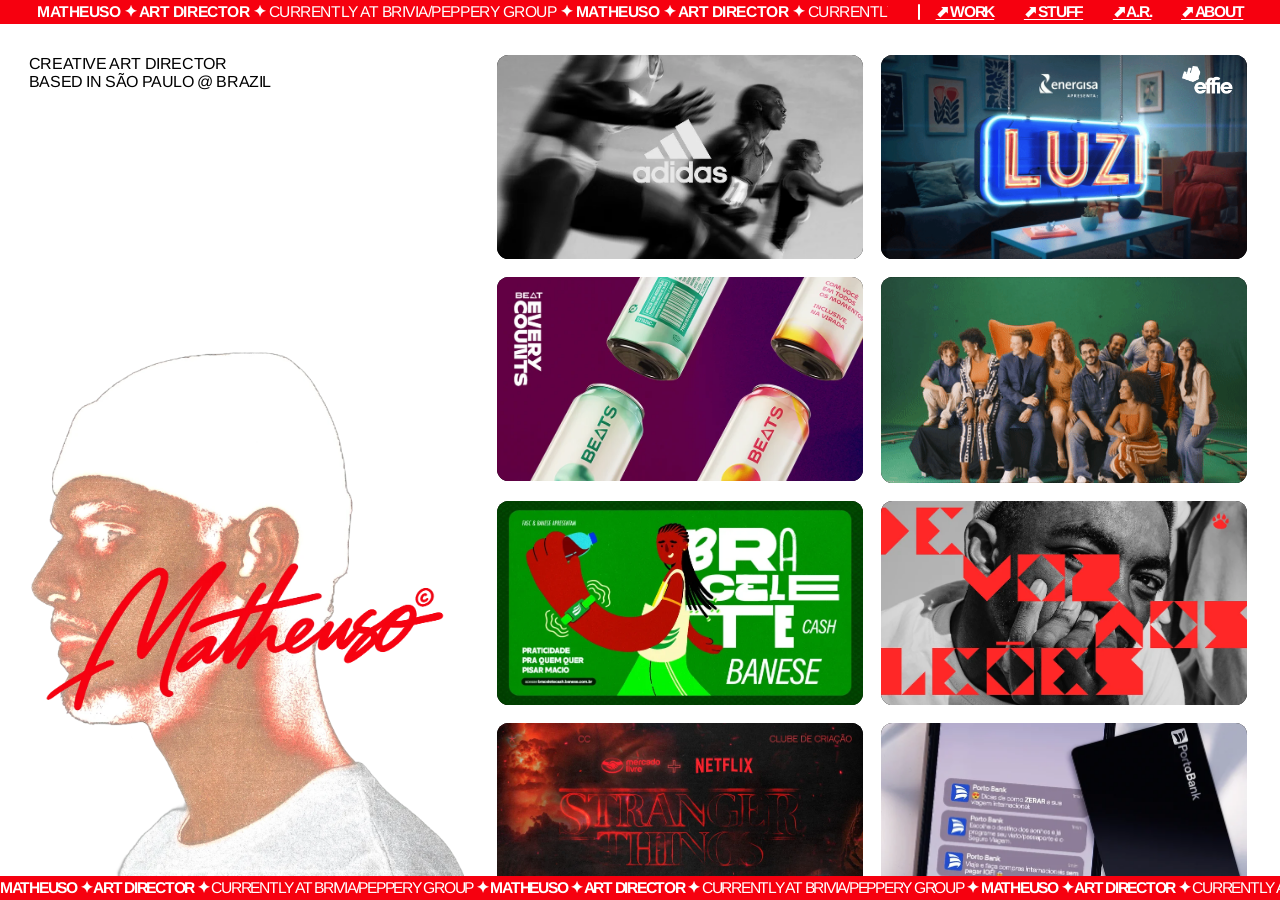
==== index.html @ f04de9fd "Primeira versão do site matheuso.com Co-Authored-By: Claude Sonnet 5.5 <noreply@anthropic.com> Claud" ====
<!doctype html>
<html lang="pt-BR">
<head>
<meta charset="utf-8">
<meta name="viewport" content="width=device-width,initial-scale=1,viewport-fit=cover">
<title>Matheuso ✦ Sr. Art Director</title>
<meta name="description" content="Publicitário e diretor de arte com olhar atento à cultura pop, internet e comportamento. Criação de conceitos, campanhas e experiências.">
<meta property="og:title" content="Matheuso ✦ Sr. Art Director">
<meta property="og:description" content="Publicitário e diretor de arte com olhar atento à cultura pop, internet e comportamento. Criação de conceitos, campanhas e experiências.">
<link rel="icon" type="image/png" href="assets/favicon.png">
<link rel="stylesheet" href="assets/fonts/fonts.css">
<link rel="stylesheet" href="site.css">
</head>
<body>
<div id="app"></div>
<noscript>Matheuso ✦ Sr. Art Director — ative o JavaScript para ver o portfólio.</noscript>
<script src="data.js"></script>
<script src="app.js"></script>
</body>
</html>
---- assets/fonts/fonts.css ----
@font-face{font-family:Arimo;font-style:normal;font-weight:400 700;font-display:swap;src:url(Arimo.woff2) format("woff2")}
---- site.css ----
/* ============================================================================
   Matheuso ✦ Art Director — layout fluido escrito à mão.
   Sem breakpoints do Figma: tamanhos interpolam com clamp()/vw entre o visual
   do mobile (≈375px) e o do desktop (≈1920px); as quebras de linha/colunas
   acontecem pelo conteúdo (flex-wrap / grid auto-fill / container queries).
   ========================================================================== */
:root{
  --red:#F6000F; --ink:#000; --paper:#fff;
  /* escala tipográfica única, como num site comum: barras vermelhas 13→16px; texto corrido (ficha técnica, about, home) 15→16px */
  --fs-bar:clamp(13px,11.8px + .3vw,16px);
  --bar-pad:calc(var(--fs-bar)*.2);
  --fs-txt:clamp(15px,14.4px + .15vw,16px);
  /* espaçamentos fluidos: 15px @375 → 25px @800 → 52px @1920 */
  --pad:clamp(15px,6px + 2.4vw,56px);
  --gap:clamp(11px,7.5px + 1.07vw,32px);
  --r:clamp(8px,.9vw,16px);   /* raio único de todas as imagens (home, projetos, stuff) */
  --cellmin:200px;
}
*{box-sizing:border-box}
html{-webkit-text-size-adjust:100%;text-size-adjust:100%;background:var(--paper)}
body{margin:0;background:var(--paper);color:var(--ink);font-family:Arimo,"Liberation Sans",Arial,sans-serif;font-size:var(--fs-txt);line-height:1.15;-webkit-font-smoothing:antialiased;overflow-x:clip}
a{color:inherit;text-decoration:none}
img,video,iframe{display:block;border:0}
:focus-visible{outline:2px solid currentColor;outline-offset:2px}
body.pg-home{overflow:hidden}

#app{min-height:100vh;min-height:100dvh;display:flex;flex-direction:column}
#view{flex:1 0 auto;display:flex;flex-direction:column;view-transition-name:view}
.top{view-transition-name:top}.foot{view-transition-name:foot}
#view.out{opacity:0;transition:opacity .14s ease}
#view.in{animation:pgin .5s cubic-bezier(.2,.7,.2,1)}
@keyframes pgin{from{opacity:0;transform:translateY(14px) scale(.992)}to{opacity:1;transform:none}}

/* troca de página: barras vermelhas ficam paradas (o letreiro não reinicia); só o conteúdo anima.
   A imagem do card "vira" a primeira imagem do projeto (e volta ao fechar). */
::view-transition-old(root),::view-transition-new(root){animation:none}
::view-transition-old(top),::view-transition-old(foot){display:none}
::view-transition-new(top),::view-transition-new(foot),::view-transition-group(top),::view-transition-group(foot){animation:none}
::view-transition-old(view){animation:.18s ease both vt-out}
::view-transition-new(view){animation:.5s cubic-bezier(.2,.7,.2,1) both vt-in}
::view-transition-group(proj){animation-duration:.55s;animation-timing-function:cubic-bezier(.2,.7,.2,1);z-index:5}
::view-transition-old(proj),::view-transition-new(proj){height:100%;width:100%;object-fit:cover}
@keyframes vt-out{to{opacity:0}}
@keyframes vt-in{from{opacity:0;transform:translateY(16px) scale(.992)}}

/* entrada suave dos elementos ao aparecer na tela (escalonada) */
.rv-on .rv{opacity:0;transform:translateY(22px) scale(.985);transition:opacity .6s cubic-bezier(.2,.7,.2,1) var(--d,0s),transform .75s cubic-bezier(.2,.7,.2,1) var(--d,0s)}
.rv-on .rv.in{opacity:1;transform:none}
.rv-on .rv.done{transition:transform .25s cubic-bezier(.2,.7,.2,1)}

/* ---------------------------------------------------------------- barras */
.top{background:var(--red);color:#fff;font-size:var(--fs-bar);container-type:inline-size;flex:none}
.top-in{display:flex;align-items:center;gap:calc(var(--fs-bar)*1.9);padding:var(--bar-pad) var(--pad);min-height:calc(var(--fs-bar)*1.55)}
.mq{flex:1 1 0;min-width:0;overflow:hidden;white-space:nowrap;text-transform:uppercase;line-height:1.15}
.mq .lp-g{letter-spacing:-.03em}
.nav{flex:none;display:flex;align-items:center;gap:calc(var(--fs-bar)*1.9);font-weight:700;text-transform:uppercase;letter-spacing:-.08em;line-height:1.15}
.nav::before{content:"";width:.1em;min-width:2px;height:1em;background:currentColor;border-radius:2px;margin-right:calc(var(--fs-bar)*-.9)}
.nav a{text-decoration:underline;text-underline-offset:.12em}
.nav a:hover{opacity:.72}
@container (max-width:640px){
  .mq,.nav::before{display:none}
  .top-in{gap:0}
  .nav{flex:1;justify-content:space-between;gap:calc(var(--fs-bar)*.6)}
}
.foot{background:var(--red);color:#fff;font-size:var(--fs-bar);overflow:hidden;flex:none;padding:var(--bar-pad) 0}
.lp{display:flex;width:max-content;animation:mq var(--dur,14s) linear infinite;will-change:transform}
.lp-g{display:flex;flex:none;white-space:nowrap;text-transform:uppercase;line-height:1.15}
.foot .lp-g{letter-spacing:-.08em}
.lp-g>span{display:block;white-space:pre}
@keyframes mq{to{transform:translateX(-50%)}}
/* tudo que está nas barras vermelhas em CAIXA ALTA, inclusive o trecho em negrito "matheuso ✦ art director" */
.top,.top *,.foot,.foot *{text-transform:uppercase!important}

/* ---------------------------------------------------------------- páginas de projeto / a.r. */
.page{flex:1 0 auto;display:flex;flex-direction:column}
.gal{display:flex;flex-direction:column;gap:var(--gap);padding:calc(var(--gap)*1.25) var(--pad) calc(var(--gap)*1.1)}
.row{display:flex;flex-wrap:wrap;gap:var(--gap)}
.cell{position:relative;flex:calc(var(--a)*1000) 1 0;min-width:var(--cellmin);aspect-ratio:var(--a);border-radius:var(--r);overflow:hidden;background:rgba(0,0,0,.06)}
.cell>img,.cell>video,.cell>iframe{position:absolute;inset:0;width:100%;height:100%;object-fit:cover}
.cell>iframe{background:#000}
.cell.v{background:#000}
.cell.crop>img{inset:auto;max-width:none;object-fit:fill}
.col{display:flex;flex-direction:column;gap:var(--gap);flex:calc(var(--a)*1000) 1 0;min-width:var(--cellmin)}
.col>.cell{flex:none;width:100%;min-width:0}
.ar .cell{--cellmin:min(220px,100%)}

.cred{padding:8px var(--pad) 40px}
.cred-g{display:grid;grid-template-columns:repeat(auto-fit,minmax(min(100%,260px),1fr));gap:calc(var(--gap)*.95) 24px}
.sec{border-top:1px solid #000;padding-top:12px;display:flex;flex-direction:column;gap:12px;min-width:0}
.sec-l,.t.b{font-weight:700;line-height:1}
.sec-l{text-transform:uppercase}
.sec.caps,.sec.caps *{text-transform:uppercase!important}
.cred a{text-decoration:underline;text-underline-offset:.14em}
.cred a:hover{opacity:.7}
.emo{display:none;font-size:.85em;margin-right:.4em;font-weight:400;font-family:"Apple Color Emoji","Segoe UI Emoji","Noto Color Emoji",sans-serif}
.emoji-ok .emo{display:inline}
.sec:not(.caps) .t,.sec:not(.caps) .t *{text-transform:none!important}
.sec-l{font-size:var(--fs-txt)}
.t{font-size:var(--fs-txt);line-height:1.15;overflow-wrap:break-word;margin:0}
.t.j{text-align:justify}
.t.o{letter-spacing:-.005em}

/* ---------------------------------------------------------------- stuff */
.stuff{--spad:clamp(15px,-35px + 7.6vw,110px);flex:1 0 auto}
.st-intro{display:flex;flex-direction:column;align-items:center;gap:clamp(15px,10px + 1.9vw,53px);padding:clamp(26px,5.6vw,108px) var(--spad) clamp(19px,2vw + 12px,66px);overflow:hidden}
.st-title{margin:0;font-weight:400;text-transform:uppercase;text-align:center;letter-spacing:-.05em;line-height:1;font-size:clamp(30px,14px + 4.3vw,56px)}
.art{margin:0;font-family:Arimo,"Segoe UI Symbol","Apple Symbols","Noto Sans Symbols 2","DejaVu Sans",sans-serif;font-weight:400;white-space:pre;text-transform:uppercase;line-height:.99;text-align:left;max-width:100%;overflow:hidden}
.st-intro .art{font-size:min(26.76px,calc((100vw - 2*var(--spad)) / 33.9))}
.st-gal{display:grid;grid-template-columns:repeat(auto-fill,minmax(clamp(128px,26vw,480px),1fr));gap:clamp(10px,7px + 1.1vw,28px) clamp(10px,5px + .8vw,20px);padding:clamp(8px,1vw,12px) var(--spad) clamp(31px,20px + 2.5vw,62px);align-items:start}
.st-gal img{width:100%;aspect-ratio:var(--a);object-fit:cover;background:rgba(0,0,0,.05);border-radius:var(--r)}
.st-gal .crop{position:relative;aspect-ratio:var(--a);overflow:hidden;border-radius:var(--r)}
.st-gal .crop img{position:absolute;max-width:none;aspect-ratio:auto;object-fit:fill;border-radius:0}
.st-outro{display:flex;justify-content:center;padding:0 var(--spad) clamp(31px,20px + 1.5vw,49px);overflow:hidden}
.st-outro .art{font-size:10px}

/* ---------------------------------------------------------------- about */
.about{flex:1 0 auto;container:about / inline-size;overflow-x:clip;padding:clamp(16px,1vw + 8px,17px) var(--pad) 0}
.collage{display:flex;flex-direction:column;gap:var(--gap);padding-bottom:calc(var(--gap)*1.8)}
.col-l,.col-r{display:contents}
.portrait{position:relative;order:1;margin:0;aspect-ratio:var(--a);container-type:inline-size;width:100%;max-width:828px;margin-inline:auto}
.pfig{position:absolute;inset:0;transform:scale(var(--pz,1));transform-origin:50% 100%}
.pfig>img{position:absolute;inset:0;width:100%;height:100%;object-fit:cover}
.orn{position:absolute;margin:0;white-space:pre;text-transform:uppercase;font-weight:400;pointer-events:none;font-family:Arimo,"Segoe UI Symbol","Apple Symbols","Noto Sans Symbols 2","DejaVu Sans",sans-serif}
.ab-t{position:relative;z-index:1;font-size:var(--fs-txt);line-height:1.147;margin:0;overflow-wrap:break-word}
.ab-t.bio{order:2}.ab-t.exp{order:3}.ab-t.form{order:4}.ab-t.awd{order:5}
/* iPod sobreposto à base do retrato: 356×198 é o tamanho natural do player; --ps (JS) escala conforme a largura do retrato */
.player{position:absolute;left:63%;top:3%;z-index:3;width:calc(356px*var(--ps,.6));height:calc(198px*var(--ps,.6));transform:translateX(-50%)}
.player iframe{position:absolute;left:0;top:0;width:356px;height:198px;border:0;background:transparent;transform:scale(var(--ps,.6));transform-origin:0 0}
.li{order:6;position:relative;z-index:1;width:clamp(28px,27px + .1vw,30px);height:auto}
.li img{width:100%;height:auto}
@container about (min-width:1000px){
  .collage{flex:1 0 auto;padding-bottom:0;display:grid;grid-template-columns:minmax(240px,440px) minmax(280px,828px) minmax(260px,438px);justify-content:center;align-items:start;gap:clamp(16px,1.5vw,28px)}
  .col-l,.col-r{display:flex;flex-direction:column;gap:clamp(20px,1.65vw,32px)}
  .col-l{container-type:inline-size}
  .col-l .ab-t,.col-r .ab-t,.col-r .li{order:0}
  .portrait{order:0;margin:0;justify-self:center;align-self:end;width:min(100%,max(280px,calc((100dvh - var(--fs-bar)*3.3 - 40px) * var(--a))))}
  .col-l .awd{order:1}.col-l .form{order:2}
}

/* ---------------------------------------------------------------- home: tela fixa, só a coluna de projetos rola */
.home{height:100vh;height:100dvh;overflow:hidden}
.home .page{flex:1 1 0;min-height:0;display:grid;grid-template-columns:minmax(200px,min(34vw,640px)) minmax(0,1fr);gap:clamp(18px,2.6vw,94px);padding:clamp(12px,2.4vw,40px) clamp(12px,2.4vw,40px) 0 clamp(12px,2.25vw,40px);overflow:hidden}
.face{display:flex;flex-direction:column;justify-content:space-between;gap:clamp(10px,1.4vw,21px);min-height:0;min-width:0}
.meta{font-size:var(--fs-txt);line-height:1.15;text-transform:uppercase;letter-spacing:-.025em;margin:0}
.portrait-h{flex:1 1 0;min-height:0;display:flex;align-items:flex-end}
.portrait-h img{height:100%;width:auto;max-width:100%;object-fit:contain;object-position:left bottom;animation:fadein .9s ease both}
@keyframes fadein{from{opacity:0}to{opacity:1}}
.pane{min-height:0;min-width:0;overflow-y:auto;overscroll-behavior:contain;display:grid;grid-template-columns:repeat(auto-fill,minmax(clamp(240px,22vw,520px),1fr));gap:clamp(10px,1.4vw,21px);grid-auto-rows:max-content;align-content:start;padding:0 2px clamp(12px,2.4vw,40px) 0}
.pane::-webkit-scrollbar{width:6px}
.pane::-webkit-scrollbar-track{background:rgba(0,0,0,.045);border-radius:6px}
.pane::-webkit-scrollbar-thumb{background:#fff;border-radius:6px;box-shadow:inset 0 0 0 1px rgba(0,0,0,.1)}
@supports not selector(::-webkit-scrollbar){.pane{scrollbar-width:thin;scrollbar-color:#fff rgba(0,0,0,.06)}}
.card{position:relative;display:block;aspect-ratio:var(--a);border-radius:var(--r);overflow:hidden;background:#000}
.card>img{position:absolute;inset:0;width:100%;height:100%;object-fit:cover;transition:transform .6s cubic-bezier(.2,.7,.2,1)}
@media (hover:hover){.card:hover>img{transform:scale(1.035)}}
.rv-on .card.rv.done:active{transform:scale(.985)}
.badge{position:absolute;overflow:hidden;pointer-events:none}
.badge img{position:absolute;max-width:none}
@media (max-aspect-ratio:1/1){
  .home .page{grid-template-columns:minmax(0,1fr);grid-template-rows:auto minmax(0,1fr)}
  .face{flex-direction:row;justify-content:flex-start;align-items:stretch;gap:clamp(12px,4vw,32px);height:clamp(150px,30dvh,420px)}
  .face .portrait-h{flex:none;height:100%}
}

/* about/Formação: a linha do curso fica inteira numa linha só (encolhe no máximo ~1px se a coluna for estreita);
   em colunas muito estreitas (celular) volta a quebrar normalmente */
@container (min-width:390px){
  .nw{white-space:nowrap;font-size:max(15px,min(1em,3.85cqw))}
}
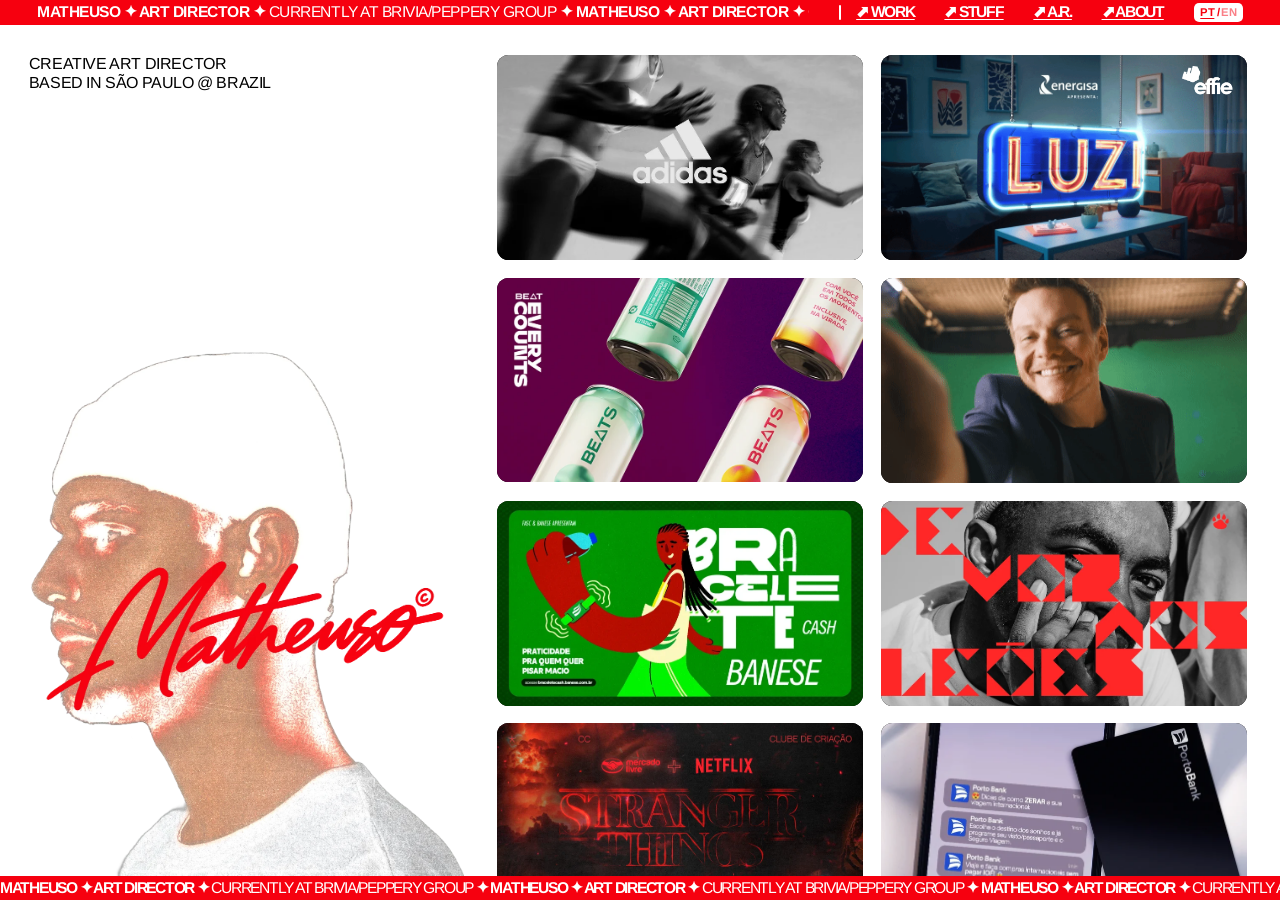
==== commit 18b9c865: "Carrega i18n.js no index.html Co-Authored-By: Claude Sonnet 5.5 <noreply@anthropic.com>" ====
--- a/index.html
+++ b/index.html
@@ -15,6 +15,7 @@
 <div id="app"></div>
 <noscript>Matheuso ✦ Sr. Art Director — ative o JavaScript para ver o portfólio.</noscript>
 <script src="data.js"></script>
+<script src="i18n.js"></script>
 <script src="app.js"></script>
 </body>
 </html>
--- a/site.css
+++ b/site.css
@@ -167,3 +167,16 @@
 @container (min-width:390px){
   .nw{white-space:nowrap;font-size:max(15px,min(1em,3.85cqw))}
 }
+
+/* abertura explicativa dos projetos + legendas entre as peças */
+.intro{padding:calc(var(--gap)*1.6) var(--pad) 0;text-align:center}
+.intro-h{margin:0 auto;max-width:min(100%,1500px);text-wrap:balance;font-weight:400;text-transform:uppercase;letter-spacing:-.05em;line-height:1;font-size:clamp(24px,10px + 3vw,46px)}
+.intro-p{margin:calc(var(--gap)*.9) auto 0;max-width:min(100%,150ch);text-wrap:balance;font-size:var(--fs-txt);line-height:1.25}
+.cap{margin:calc(var(--gap)*.6) auto 0;max-width:56ch;text-align:center;font-size:var(--fs-txt);line-height:1.25}
+
+/* seletor de idioma PT / EN (dentro do menu do topo): menor que os links, texto vermelho em caixa branca */
+.nav .lang{display:inline-flex;align-items:center;gap:.2em;white-space:nowrap;font-size:.72em;line-height:1;padding:.32em .6em;background:#fff;color:var(--red);border-radius:.45em;letter-spacing:-.04em}
+.nav .lang button{all:unset;cursor:pointer;font:inherit;letter-spacing:inherit;text-transform:inherit;opacity:.5;text-decoration:none}
+.nav .lang button:hover{opacity:1}
+.nav .lang button[aria-pressed="true"]{opacity:1;cursor:default;text-decoration:underline;text-underline-offset:.15em}
+.nav .lang button:focus-visible{outline:2px solid var(--red);outline-offset:2px;border-radius:2px}
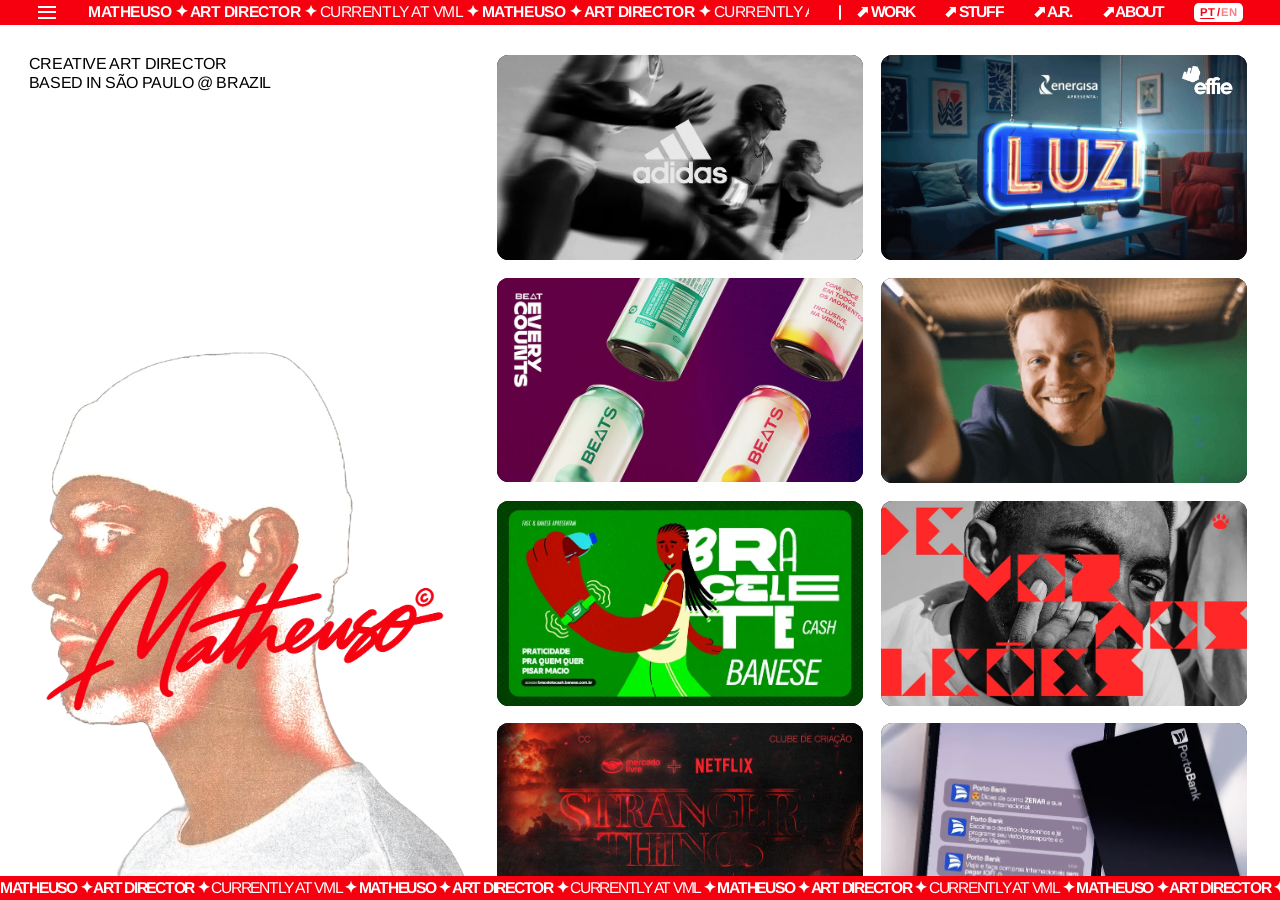
==== commit bf8523a0: "Novo site: projetos com texto no topo, about, menu, bio nova e VML Co-Authored-By: Claude Opus 5.5 <" ====
--- a/index.html
+++ b/index.html
@@ -8,6 +8,7 @@
 <meta property="og:title" content="Matheuso ✦ Sr. Art Director">
 <meta property="og:description" content="Publicitário e diretor de arte com olhar atento à cultura pop, internet e comportamento. Criação de conceitos, campanhas e experiências.">
 <link rel="icon" type="image/png" href="assets/favicon.png">
+<link rel="preconnect" href="https://ws.audioscrobbler.com" crossorigin>
 <link rel="stylesheet" href="assets/fonts/fonts.css">
 <link rel="stylesheet" href="site.css">
 </head>
--- a/site.css
+++ b/site.css
@@ -172,7 +172,7 @@
 .intro{padding:calc(var(--gap)*1.6) var(--pad) 0;text-align:center}
 .intro-h{margin:0 auto;max-width:min(100%,1500px);text-wrap:balance;font-weight:400;text-transform:uppercase;letter-spacing:-.05em;line-height:1;font-size:clamp(24px,10px + 3vw,46px)}
 .intro-p{margin:calc(var(--gap)*.9) auto 0;max-width:min(100%,150ch);text-wrap:balance;font-size:var(--fs-txt);line-height:1.25}
-.cap{margin:calc(var(--gap)*.6) auto 0;max-width:56ch;text-align:center;font-size:var(--fs-txt);line-height:1.25}
+.cap{margin:calc(var(--gap)*.6) auto 0;max-width:56ch;text-align:center;font-size:var(--fs-txt);line-height:1.25}
 
 /* seletor de idioma PT / EN (dentro do menu do topo): menor que os links, texto vermelho em caixa branca */
 .nav .lang{display:inline-flex;align-items:center;gap:.2em;white-space:nowrap;font-size:.72em;line-height:1;padding:.32em .6em;background:#fff;color:var(--red);border-radius:.45em;letter-spacing:-.04em}
@@ -180,3 +180,319 @@
 .nav .lang button:hover{opacity:1}
 .nav .lang button[aria-pressed="true"]{opacity:1;cursor:default;text-decoration:underline;text-underline-offset:.15em}
 .nav .lang button:focus-visible{outline:2px solid var(--red);outline-offset:2px;border-radius:2px}
+/* ============================================================== v2026-12
+   fonte (Red Hat Mono, a mesma da versão 5), abertura dos projetos com texto + ficha técnica no topo,
+   legendas curtas sob as peças, encerramento com anterior/próximo + contato, about com rolagem e Last.fm.
+   Tudo aqui sobrescreve só o que precisa; as regras antigas continuam valendo para o resto. */
+:root{--line:rgba(0,0,0,.14);--mute:#6f6f6f}
+.vh{position:absolute;width:1px;height:1px;overflow:hidden;clip:rect(0 0 0 0);white-space:nowrap}
+.kick,.lbl{margin:0;font-size:11px;font-weight:400;letter-spacing:.04em;text-transform:uppercase;line-height:1.25}
+.lbl{color:var(--red)}
+
+/* ---------- projeto: abertura */
+.ph{padding:clamp(14px,2vw,30px) var(--pad) clamp(18px,2.2vw,34px)}
+.ph-k{display:flex;flex-wrap:wrap;align-items:center;gap:6px 18px;margin:0 0 clamp(10px,1.2vw,16px);font-size:11px;font-weight:400;letter-spacing:.04em;text-transform:uppercase;color:var(--mute)}
+.ph-n{display:inline-flex;align-items:center;gap:8px;color:var(--red)}
+.ph-n::before{content:"";width:9px;height:9px;background:currentColor}
+.ph-aw{color:var(--ink)}
+.ph-aw .emo{display:none!important}
+.ph-g{display:grid;grid-template-columns:minmax(0,4fr) minmax(0,8fr);gap:clamp(16px,3vw,56px);align-items:start}
+.ph-t{margin:0;font-weight:400;text-transform:uppercase;letter-spacing:-.06em;line-height:.92;font-size:clamp(28px,3.4vw,60px);overflow-wrap:anywhere}
+.ph-t::after{content:"";display:block;width:.55em;height:.09em;min-height:4px;margin-top:.16em;background:var(--red)}
+.ph-badge{position:relative;display:block;width:clamp(60px,5vw,90px);margin-top:clamp(10px,1.2vw,18px);overflow:hidden}
+.ph-badge img{position:absolute;max-width:none}
+.ph-lead{margin:0 0 clamp(10px,1vw,16px);font-size:clamp(15px,1.15vw,19px);line-height:1.2;letter-spacing:-.035em;padding-left:.6em;border-left:3px solid var(--red);text-wrap:balance}
+.ph-s+.ph-s{margin-top:clamp(8px,.9vw,14px)}
+.ph-s .lbl{margin-bottom:4px}
+.ph-p{margin:0;font-size:13px;line-height:1.45;color:#262626;max-width:96ch}
+.ph-ftw{margin-top:clamp(14px,1.8vw,26px)}
+.ph-ftw>.lbl{margin-bottom:6px}
+.ft{margin:0;display:grid;grid-template-columns:repeat(auto-fill,minmax(160px,1fr));gap:0 clamp(14px,1.8vw,28px);border-top:1px solid var(--red)}
+.ft>div{padding:6px 0;border-bottom:1px solid var(--line);min-width:0}
+.ft dt{font-size:10px;letter-spacing:.04em;text-transform:uppercase;color:var(--mute);margin-bottom:3px}
+.ft dt::before{content:"↘ ";color:var(--red)}
+.ft dd,.ft dd *{text-transform:uppercase!important}.ft dd{margin:0;font-size:12px;letter-spacing:.01em;line-height:1.35;overflow-wrap:anywhere}
+.ft dd a{text-decoration:underline;text-underline-offset:.14em}
+.ft dd a:hover{color:var(--red)}
+.ft .me dt::before{content:"✦ "}
+.ft .me dd{font-weight:600}
+.ft-raw,.ft-raw *{text-transform:uppercase!important}.ft-raw{font-size:12px;line-height:1.45;border-top:1px solid var(--red);padding-top:9px}
+@media (max-width:860px){.ph-g{grid-template-columns:minmax(0,1fr)}}
+
+/* ---------- projeto: peças + legendas curtas (pequenas, à esquerda, logo abaixo da linha) */
+.pj .gal{padding-top:0}
+.pj .cap{display:flex;gap:10px;margin:calc(var(--gap)*-.5) 0 calc(var(--gap)*.15);max-width:64ch;text-align:left;font-size:12px;line-height:1.45;color:#4a4a4a}
+.cap-n{flex:none;color:var(--red)}
+.yt{background:#000}
+.yt-b{all:unset;position:absolute;inset:0;display:block;cursor:pointer}
+.yt-b img{position:absolute;inset:0;width:100%;height:100%;object-fit:cover}
+.yt-p{position:absolute;left:50%;top:50%;translate:-50% -50%;width:clamp(54px,5.4vw,82px);aspect-ratio:1;border-radius:50%;background:var(--red);color:#fff;display:grid;place-items:center;font-size:clamp(15px,1.5vw,22px);padding-left:.18em;transition:transform .3s cubic-bezier(.2,.7,.2,1)}
+.yt-l{position:absolute;left:12px;bottom:12px;color:#fff;background:rgba(0,0,0,.62);padding:5px 9px;font-size:11px;letter-spacing:.04em;text-transform:uppercase}
+.yt-b:hover .yt-p,.yt-b:focus-visible .yt-p{transform:scale(1.08)}
+.yt-b:focus-visible{outline:2px solid #fff;outline-offset:-6px}
+
+/* ---------- anterior / próximo */
+.pn{display:grid;grid-template-columns:1fr 1fr;margin:clamp(30px,4vw,64px) var(--pad) 0;border-top:1px solid var(--ink)}
+.pn a{display:flex;flex-direction:column;gap:6px;padding:14px 16px 16px 0;min-width:0}
+.pn .pn-n{align-items:flex-end;text-align:right;border-left:1px solid var(--line);padding:14px 0 16px 16px}
+.pn .kick{color:var(--mute)}
+.pn-t{font-size:clamp(20px,2.4vw,40px);letter-spacing:-.05em;line-height:1;text-transform:uppercase;transition:color .25s}
+.pn a:hover .pn-t,.pn a:focus-visible .pn-t{color:var(--red)}
+
+/* ---------- encerramento: contato (sem caixa) */
+.close{padding:clamp(30px,4vw,64px) var(--pad) clamp(36px,5vw,72px)}
+.ab .close{padding-left:0;padding-right:0}
+.close-g{display:grid;grid-template-columns:minmax(0,7fr) minmax(0,5fr);gap:clamp(20px,4vw,64px);align-items:end;border-top:1px solid var(--line);padding-top:clamp(18px,2vw,28px)}
+.close .kick{color:var(--red);margin-bottom:12px}
+.close-t{position:relative;display:inline-block;margin:0;font-weight:400;font-size:clamp(36px,5vw,84px);line-height:.92;letter-spacing:-.06em;text-transform:uppercase;padding-right:.62em}
+.close-s{position:absolute;right:0;top:.04em;font-size:.4em;line-height:1;color:var(--red)}
+.cl{list-style:none;margin:0;padding:0;border-top:1px solid var(--ink)}
+.cl a{display:grid;grid-template-columns:86px minmax(0,1fr) auto;align-items:baseline;gap:12px;padding:12px 0;border-bottom:1px solid var(--line);transition:padding .35s cubic-bezier(.2,.7,.2,1)}
+.cl-k{font-size:10.5px;letter-spacing:.04em;text-transform:uppercase;color:var(--mute)}
+.cl-v{font-size:clamp(14px,1.15vw,17px);overflow-wrap:anywhere}
+.cl-a{color:var(--red);transition:transform .35s cubic-bezier(.2,.7,.2,1)}
+.cl a:hover,.cl a:focus-visible{padding-left:8px}
+.cl a:hover .cl-a{transform:translate(3px,-3px)}
+.cl a:hover .cl-v{text-decoration:underline;text-underline-offset:3px}
+@media (max-width:760px){.close-g{grid-template-columns:minmax(0,1fr)}.cl a{grid-template-columns:74px minmax(0,1fr) auto}}
+
+/* ---------- about: página com rolagem */
+.ab{padding:0 var(--pad)}
+.ab-hero{padding:clamp(16px,2.2vw,28px) 0 clamp(10px,1.2vw,16px)}
+.ab-hero .ph-k{margin:0}
+.ab-grid{display:grid;grid-template-columns:repeat(12,minmax(0,1fr));gap:24px;padding:clamp(16px,2.4vw,30px) 0 clamp(36px,5vw,72px);border-top:1px solid var(--line)}
+.ab-photo{grid-column:1 / span 4;min-width:0}
+.ab-text{grid-column:6 / span 7;align-self:center}
+.ab-bio{margin:0;font-size:clamp(18px,1.75vw,29px);line-height:1.3;letter-spacing:-.035em}
+.car-t{display:flex;overflow-x:auto;scroll-snap-type:x mandatory;scrollbar-width:none}
+.car-t::-webkit-scrollbar{display:none}
+.car-s{flex:0 0 100%;margin:0;scroll-snap-align:start;aspect-ratio:4/5;background:#f2f2f2;overflow:hidden}
+.car-s img{width:100%;height:100%;object-fit:contain;object-position:50% 100%}
+.car-ui{display:flex;justify-content:space-between;align-items:center;margin-top:10px}
+.car-d{display:flex;gap:6px}
+.car-d button{all:unset;cursor:pointer;width:18px;height:3px;background:var(--ink);opacity:.25;transition:width .3s,opacity .3s,background .3s}
+.car-d button[aria-current="true"]{width:32px;opacity:1;background:var(--red)}
+.car-b{display:flex;gap:6px}
+.car-b button{all:unset;cursor:pointer;width:34px;height:34px;display:grid;place-items:center;border:1px solid var(--line);border-radius:50%;color:var(--red);transition:background .25s,color .25s,border-color .25s}
+.car-b button:hover,.car-b button:focus-visible{background:var(--red);color:#fff;border-color:var(--red)}
+.cv-band{padding:clamp(28px,4vw,56px) 0 clamp(36px,4.6vw,64px);border-top:1px solid var(--ink)}
+.cv{display:grid;grid-template-columns:minmax(0,7fr) minmax(0,5fr);gap:36px clamp(40px,6vw,112px)}
+.cv-side{display:flex;flex-direction:column;gap:clamp(30px,3vw,46px)}
+.cv-block>.lbl{margin:0 0 10px}
+.cv-list{list-style:none;margin:0;padding:0;border-top:1px solid var(--line)}
+.cv-list li{display:grid;grid-template-columns:9.5em minmax(0,1fr);gap:4px 20px;align-items:baseline;padding:11px 0;border-bottom:1px solid var(--line)}
+.cv-y{font-size:11px;letter-spacing:.04em;text-transform:uppercase;color:var(--mute);white-space:nowrap}
+.cv-w{display:flex;flex-direction:column;gap:3px;min-width:0}
+.cv-w strong{font-weight:500;text-transform:uppercase;letter-spacing:.01em;line-height:1.2}
+.cv-w strong::before{content:"→ ";color:var(--red)}
+.cv-w span{font-size:13px;line-height:1.4;color:#4a4a4a}
+.cv-list.exp li{padding:15px 0}
+.cv-list.exp strong{font-size:clamp(17px,1.55vw,25px);letter-spacing:-.035em}
+.cv-list li.now .cv-y{color:var(--red)}
+.cv-list li.now .cv-y::before{content:"";display:inline-block;width:7px;height:7px;border-radius:50%;background:var(--red);margin-right:6px;vertical-align:middle;animation:rec 1.6s steps(2) infinite}
+.cv-list.aw li{grid-template-columns:3em minmax(0,1fr)}
+.cv-list.aw .cv-y{color:var(--red)}
+@keyframes rec{50%{opacity:.15}}
+
+/* Last.fm: atividade recente numa janela escura, compacta */
+.lf-sec{display:grid;grid-template-columns:minmax(0,4fr) minmax(0,8fr);gap:20px clamp(20px,4vw,64px);align-items:start;padding:clamp(32px,4.6vw,64px) 0;border-top:1px solid var(--line)}
+.lf-cap{margin:0;display:grid;gap:8px;justify-items:start;font-size:12px;text-transform:uppercase;letter-spacing:.04em}
+.lf-star{color:var(--red);font-size:24px;line-height:1;display:inline-block;animation:spin 14s linear infinite}
+.lf-sub{color:var(--mute);font-size:10.5px}
+.lfx{justify-self:end;width:100%;max-width:640px;background:#111;color:#b5b5b5;padding:14px 14px 12px;border-radius:6px}
+.lfx-head{display:flex;align-items:center;gap:10px;padding:0 2px 10px;border-bottom:1px solid #2a2a2a}
+.lfx-dot{flex:none;width:10px;height:10px;border-radius:50%;background:#d51007;box-shadow:0 0 0 3px rgba(213,16,7,.28)}
+.lfx-t{margin:0;flex:1;min-width:0;font-size:15px;font-weight:600;color:#fff;letter-spacing:-.01em;line-height:1.1}
+.lfx-sub{margin-left:6px;font-size:10px;font-weight:400;letter-spacing:.04em;text-transform:uppercase;color:#8a8a8a}
+.lfx-pr{font-size:10.5px;color:#9a9a9a;transition:color .2s}
+.lfx-pr:hover{color:#fff}
+.lfx-list{list-style:none;margin:12px 0 0;padding:0;display:grid;grid-template-columns:repeat(4,minmax(0,1fr));gap:10px}
+.lfx-list a{display:block;color:inherit}
+.lfx-cv{display:grid;place-items:center;aspect-ratio:1;overflow:hidden;border-radius:3px;background:#222;color:#555;font-size:22px;outline:2px solid transparent;outline-offset:-2px;transition:outline-color .2s}
+.lfx-cv img{width:100%;height:100%;object-fit:cover}
+.lfx-list a:hover .lfx-cv,.lfx-list a:focus-visible .lfx-cv{outline-color:#d51007}
+.lfx-when{display:block;margin-top:7px;font-size:10px;letter-spacing:.04em;text-transform:uppercase;color:#8a8a8a}
+.lfx-when.live{color:#ff3b47}
+.lfx-name{display:block;margin-top:3px;font-size:12px;font-weight:500;color:#fff;line-height:1.25;white-space:nowrap;overflow:hidden;text-overflow:ellipsis}
+.lfx-art{display:block;font-size:11px;color:#9a9a9a;white-space:nowrap;overflow:hidden;text-overflow:ellipsis}
+.lfx-empty{grid-column:1 / -1;font-size:12px}
+.lfx-count{margin:10px 2px 0;font-size:10px;letter-spacing:.04em;text-transform:uppercase;color:#777}
+.lfx-count:empty{display:none}
+@keyframes spin{to{transform:rotate(360deg)}}
+@media (max-width:900px){
+  .ab-photo{grid-column:1 / span 5}.ab-text{grid-column:6 / span 7}
+  .cv{grid-template-columns:minmax(0,1fr)}
+  .lf-sec{grid-template-columns:minmax(0,1fr)}
+  .lf-cap{grid-auto-flow:column;align-items:center;gap:10px}
+  .lfx{justify-self:stretch;max-width:none}
+}
+@media (max-width:640px){
+  .ab-grid{gap:18px}
+  .ab-photo{grid-column:1 / -1;width:min(100%,360px)}
+  .ab-text{grid-column:1 / -1}
+  .cv-list li{grid-template-columns:minmax(0,1fr)}
+  .cv-list.aw li{grid-template-columns:3em minmax(0,1fr)}
+  .lfx-list{grid-template-columns:repeat(2,minmax(0,1fr))}
+  .pn-t{font-size:18px}
+}
+@media (prefers-reduced-motion:reduce){.lf-star,.cv-list li.now .cv-y::before{animation:none}}
+
+/* ---------- stuff: pontilhados (os do about) espalhados entre as peças, parados */
+.st-orn{grid-column:1 / -1;display:flex;padding:clamp(8px,1.6vw,32px) clamp(0px,4vw,80px);pointer-events:none;overflow:hidden}
+.st-orn-l{justify-content:flex-start}.st-orn-r{justify-content:flex-end}.st-orn-c{justify-content:center}
+.orn-s{margin:0;white-space:pre;font-weight:400;font-size:clamp(5px,.72vw,11px);line-height:1}
+.ph-badge img{filter:invert(1)}  /* o logo do Effie (branco no card da home) fica preto sobre o fundo claro */
+@media (max-width:640px){.ft{grid-template-columns:1fr 1fr;column-gap:16px}.ft dd{font-size:12px}}
+
+/* ---------- rodapé dos projetos: anterior / contato (discreto) / próximo */
+.pn{grid-template-columns:1fr auto 1fr}
+.pn-c{display:flex;flex-wrap:wrap;align-items:center;justify-content:center;gap:4px 14px;padding:14px 16px;border-left:1px solid var(--line);font-size:12px}
+.pn-c .kick{color:var(--mute);width:100%;text-align:center}
+.pn-c a{text-transform:uppercase;letter-spacing:.02em}
+.pn-c a:hover{color:var(--red)}
+.pn-t{font-size:clamp(16px,1.6vw,26px)}
+@media (max-width:640px){.pn{grid-template-columns:1fr 1fr}.pn-c{grid-column:1 / -1;grid-row:1;border-left:0;border-bottom:1px solid var(--line)}}
+/* menu do topo: links sem sublinhado */
+.nav a{text-decoration:none}
+.nav a:hover{opacity:.72}/* ---------- menu: botão na barra vermelha + cortina vermelha (abre de cima para baixo, itens sobem em cascata) */
+.mbtn{all:unset;cursor:pointer;display:inline-flex;align-items:center;gap:.5em;font:inherit;font-weight:700;text-transform:uppercase;letter-spacing:-.04em;line-height:1.15;padding:.05em .55em;border:1px solid rgba(255,255,255,.75);border-radius:999px;transition:background .3s,color .3s}
+.mbtn:hover,.mbtn:focus-visible{background:#fff;color:var(--red)}
+.mbtn .bars{position:relative;width:.95em;height:.55em}
+.mbtn .bars::before,.mbtn .bars::after{content:"";position:absolute;left:0;right:0;height:1.5px;background:currentColor;transition:transform .35s cubic-bezier(.2,.7,.2,1),top .35s cubic-bezier(.2,.7,.2,1)}
+.mbtn .bars::before{top:0}.mbtn .bars::after{top:calc(100% - 1.5px)}
+.menu-open .mbtn .bars::before{top:calc(50% - .75px);transform:rotate(45deg)}
+.menu-open .mbtn .bars::after{top:calc(50% - .75px);transform:rotate(-45deg)}
+.top{position:relative;z-index:50}
+.menu{position:fixed;inset:0;z-index:45;background:var(--red);color:#fff;padding-top:calc(var(--fs-bar)*1.55 + var(--bar-pad)*2);display:flex;overflow-y:auto;
+  clip-path:inset(0 0 100% 0);visibility:hidden;transition:clip-path .65s cubic-bezier(.7,0,.2,1),visibility 0s linear .65s}
+.menu-open .menu{clip-path:inset(0 0 0 0);visibility:visible;transition:clip-path .65s cubic-bezier(.7,0,.2,1),visibility 0s}
+body.menu-open{overflow:hidden}
+.menu-in{flex:1;display:grid;grid-template-columns:1fr minmax(240px,30%);gap:clamp(24px,4vw,64px);padding:clamp(16px,2vw,28px) var(--pad) clamp(20px,2.4vw,32px)}
+.menu-list{list-style:none;margin:0;padding:0}
+.menu-list li{overflow:hidden;border-bottom:1px solid rgba(255,255,255,.35)}
+.menu-list a{display:flex;align-items:baseline;gap:16px;padding:9px 0 7px;font-size:clamp(22px,3.3vw,48px);line-height:1.02;text-transform:uppercase;letter-spacing:-.05em;
+  transform:translateY(105%);transition:transform .7s cubic-bezier(.2,.7,.2,1),padding .4s cubic-bezier(.2,.7,.2,1),opacity .25s}
+.menu-open .menu-list a{transform:none}
+.menu-list li:nth-child(2) a{transition-delay:.03s}.menu-list li:nth-child(3) a{transition-delay:.06s}.menu-list li:nth-child(4) a{transition-delay:.09s}
+.menu-list li:nth-child(5) a{transition-delay:.12s}.menu-list li:nth-child(6) a{transition-delay:.15s}.menu-list li:nth-child(7) a{transition-delay:.18s}
+.menu-list li:nth-child(8) a{transition-delay:.21s}.menu-list li:nth-child(9) a{transition-delay:.24s}.menu-list li:nth-child(10) a{transition-delay:.27s}
+.menu-list li:nth-child(n+11) a{transition-delay:.3s}
+.menu-list a:hover,.menu-list a:focus-visible{padding-left:14px}
+.menu-list a[aria-current="page"]{opacity:.55}
+.mn{font-size:11px;letter-spacing:.02em;min-width:26px}
+.menu-aside{display:flex;flex-direction:column;justify-content:space-between;gap:24px}
+.menu-pv{position:relative;aspect-ratio:16/10;overflow:hidden;border-radius:var(--r);background:rgba(255,255,255,.12)}
+.menu-pv img{position:absolute;inset:0;width:100%;height:100%;object-fit:cover;animation:fadein .35s ease both}
+.menu-ct{list-style:none;margin:0;padding:0;display:grid;gap:6px;font-size:13px}
+.menu-ct a:hover{text-decoration:underline;text-underline-offset:3px}
+@media (max-width:760px){.menu-in{grid-template-columns:1fr}.menu-pv{display:none}}
+@container (max-width:640px){.nav>a{display:none}.nav{justify-content:space-between}}
+@media (prefers-reduced-motion:reduce){.menu,.menu-list a{transition-duration:.01s!important}}
+/* ============================================================== v2026-12b */
+/* botão do menu: só o ícone, branco, no começo da faixa vermelha */
+.mbtn{flex:none;border:0;padding:.15em .1em;border-radius:0;font-weight:400;color:#fff}
+.mbtn:hover,.mbtn:focus-visible{background:none;color:#fff;opacity:.75}
+.mbtn .bars{display:block;position:relative;width:1.15em;height:.8em}
+.mbtn .bars::before,.mbtn .bars::after,.mbtn .bars i{content:"";position:absolute;left:0;right:0;height:2px;background:#fff;transition:transform .35s cubic-bezier(.2,.7,.2,1),top .35s cubic-bezier(.2,.7,.2,1),opacity .2s}
+.mbtn .bars::before{top:0}.mbtn .bars i{top:calc(50% - 1px)}.mbtn .bars::after{top:calc(100% - 2px)}
+.menu-open .mbtn .bars::before,.menu-open .mbtn .bars::after{top:calc(50% - 1px)}
+.menu-open .mbtn .bars i{opacity:0}
+@container (max-width:640px){.top-in{gap:calc(var(--fs-bar)*.9)}}
+/* menu cabe inteiro na tela, sem rolagem e sem prévia de imagem */
+.menu-in{grid-template-columns:1fr auto;align-content:start}
+.menu-list a{padding:5px 0 4px;font-size:min(clamp(18px,3.3vw,44px),calc((100dvh - 150px) / 15 - 11px))}
+.menu-aside{justify-content:flex-end}
+@media (max-width:760px){.menu-in{grid-template-columns:1fr}.menu-list a{font-size:min(30px,calc((100dvh - 230px) / 15 - 11px))}}
+/* Luzi: logo do Effie ao lado do nome */
+.ph-tw{display:flex;align-items:flex-start;gap:clamp(12px,1.4vw,22px)}
+.ph-tw .ph-badge{margin-top:.2em;flex:none}
+/* rodapé dos projetos: contatos com ícone */
+.pn-c a{display:inline-flex;align-items:center;gap:6px}
+.pn-i{display:inline-flex;width:16px;height:16px}
+.pn-i svg{width:100%;height:100%}
+/* ficha técnica: cada informação numa linha só; blocos se esticam e ocupam a largura toda */
+.ft{display:flex;flex-wrap:wrap;column-gap:clamp(16px,2vw,32px)}
+.ft>div{flex:1 1 auto}
+.ft dt,.ft dd{white-space:nowrap}
+.ft dd br{display:block}
+@media (max-width:640px){.ft{column-gap:16px}}
+/* about: iPod no topo da coluna da esquerda; bio, prêmios e formação distribuídos até embaixo */
+.player.pl-l{position:relative;left:auto;top:auto;transform:none;order:1;z-index:1;flex:none;margin:0 auto 0 0}
+@container about (min-width:1000px){
+  .collage{align-items:stretch}
+  .collage>.portrait{align-self:end}
+  .col-l{justify-content:space-between;padding-bottom:clamp(10px,1.2vw,20px)}
+  .col-l .player{order:0}
+}
+/* experiências: o mesmo contraste dos projetos (etiqueta pequena / nome grande / cliente pequeno) */
+.xp{order:3;position:relative;z-index:1}
+.xp .lbl{margin-bottom:8px}
+.xp-l{list-style:none;margin:0;padding:0;border-top:1px solid var(--red)}
+.xp-l li{display:grid;grid-template-columns:7.2em minmax(0,1fr);column-gap:12px;padding:clamp(4px,.55vh,7px) 0;border-bottom:1px solid var(--line)}
+.xp-y{grid-row:1 / span 4;font-size:10px;letter-spacing:.04em;text-transform:uppercase;color:var(--mute);padding-top:.35em}
+.xp-n{text-transform:uppercase;letter-spacing:-.05em;font-size:clamp(15px,min(1.3vw,2.3vh),22px);line-height:1}
+.xp-c{font-size:12px;line-height:1.3;color:#4a4a4a;margin-top:2px}
+.xp-l li.now .xp-y{color:var(--red)}@container about (min-width:1000px){.col-r .xp{order:0}.col-r .li{order:1}}
+@container about (min-width:1000px){.about .portrait pre.orn:nth-of-type(2){left:-6%!important}}  /* pontilhado da esquerda fora do texto */
+.pn .pn-c a{flex-direction:row;padding:0;gap:6px}
+
+/* ============================================================== v2026-12c */
+/* about: iPod com legenda pequena; bio com linhas mais curtas (não avança sobre o rosto) */
+.pl-w{order:1;position:relative;z-index:1}
+.pl-cap{margin:0 0 6px;font-size:10px;letter-spacing:.06em;text-transform:uppercase;color:var(--mute)}
+.col-l .ab-t.bio{max-width:34ch}
+.xp.exp{order:3}.xp.form{order:4}.xp.awd{order:5}
+.xp.awd .xp-l li{grid-template-columns:3em minmax(0,1fr)}
+.xp.awd .xp-y{color:var(--red)}
+.col-l .xp{max-width:40ch}
+@container about (min-width:1000px){
+  .col-l .pl-w,.col-l .xp{order:0}
+  /* pontilhados só onde não há texto: gorro, ombro e base do retrato */
+  .about .portrait pre.orn:nth-of-type(1){left:24%!important;top:-1%!important}
+  .about .portrait pre.orn:nth-of-type(2){left:3%!important;top:63%!important}
+  .about .portrait pre.orn:nth-of-type(3){left:66%!important;top:56%!important}
+}
+/* projetos: texto explicativo justificado; primeira frase em caixa alta; rodapé mais perto da última peça */
+.ph-p,.pj .cap span:last-child{text-align:justify;hyphens:auto}
+.ph-lead{text-transform:uppercase;letter-spacing:-.02em}
+.pj .gal{padding-bottom:0}
+.pn{margin-top:calc(var(--gap)*.6)}
+/* ficha técnica: "My role" sempre o primeiro, em destaque */
+.ft .me dt{color:var(--red)}
+.ft .me dd{font-weight:700}@container about (min-width:1000px){.col-r .xp.exp{order:0}.col-l .xp-l li{padding:clamp(3px,.4vh,6px) 0}.col-l .xp .xp-n{font-size:clamp(14px,min(1.15vw,2vh),19px)}.col-l{gap:clamp(12px,1.6vh,24px)}}
+@container about (min-width:1000px){.collage{overflow:clip}}
+.about{overflow:clip}
+@container about (min-width:1000px){.about .portrait pre.orn:nth-of-type(1){left:17%!important;top:-21%!important}}
+
+/* ============================================================== v2026-12d */
+/* botão de som nos vídeos */
+.snd{all:unset;position:absolute;left:10px;bottom:10px;z-index:2;cursor:pointer;display:inline-flex;align-items:center;gap:6px;padding:5px 9px;background:rgba(0,0,0,.62);color:#fff;font-size:11px;letter-spacing:.04em;text-transform:uppercase;transition:background .25s}
+.snd:hover,.snd:focus-visible{background:var(--red)}
+.snd[aria-pressed="true"]{background:var(--red)}
+/* about: LinkedIn + WhatsApp + e-mail, só ícones */
+.ab-ct{order:6;display:flex;align-items:center;gap:10px;position:relative;z-index:1}
+.ab-ct .li{order:0}
+.ab-ic{display:grid;place-items:center;width:30px;height:30px;border-radius:5px;background:#000;color:#fff}
+.ab-ic svg{width:19px;height:19px}
+.ab-ic:hover,.ab-ct .li:hover{opacity:.75}
+@container about (min-width:1000px){.col-r .ab-ct{order:1}}
+/* about: um tamanho de letra só, que acompanha a altura da tela */
+.about{--abf:clamp(12.5px,1.6vh,15px)}
+.about .ab-t.bio,.about .xp-n,.about .xp-c,.about .xp-y,.about .xp .lbl,.about .pl-cap{font-size:var(--abf)!important;line-height:1.25}
+.about .xp-n{letter-spacing:-.02em}
+.about .xp-y{padding-top:0}
+.about .xp-l li{padding:clamp(3px,.5vh,6px) 0}
+/* ============================================================== v2026-12e */
+.col-l .ab-t.bio{max-width:44ch;text-align:justify;hyphens:auto}
+.xp.form .xp-n{white-space:nowrap}
+.col-l .xp{max-width:none}
+@container about (min-width:1000px){
+  .about .portrait pre.orn:nth-of-type(1){left:33%!important;top:-24%!important;font-size:2.25cqw!important}
+}
+/* sem hifenização em nenhum texto; detalhes da formação numa linha só */
+*{hyphens:manual!important;-webkit-hyphens:manual!important}
+.xp.form .xp-c{white-space:nowrap}
+.about{--abf:clamp(12px,1.5vh,14.5px)}
+@container about (min-width:1000px){.col-l{gap:clamp(8px,1.2vh,18px)}}
+.about{--abf:clamp(11px,1.5vh,14.5px)}
+.about .ab-t.bio{text-transform:none!important}
